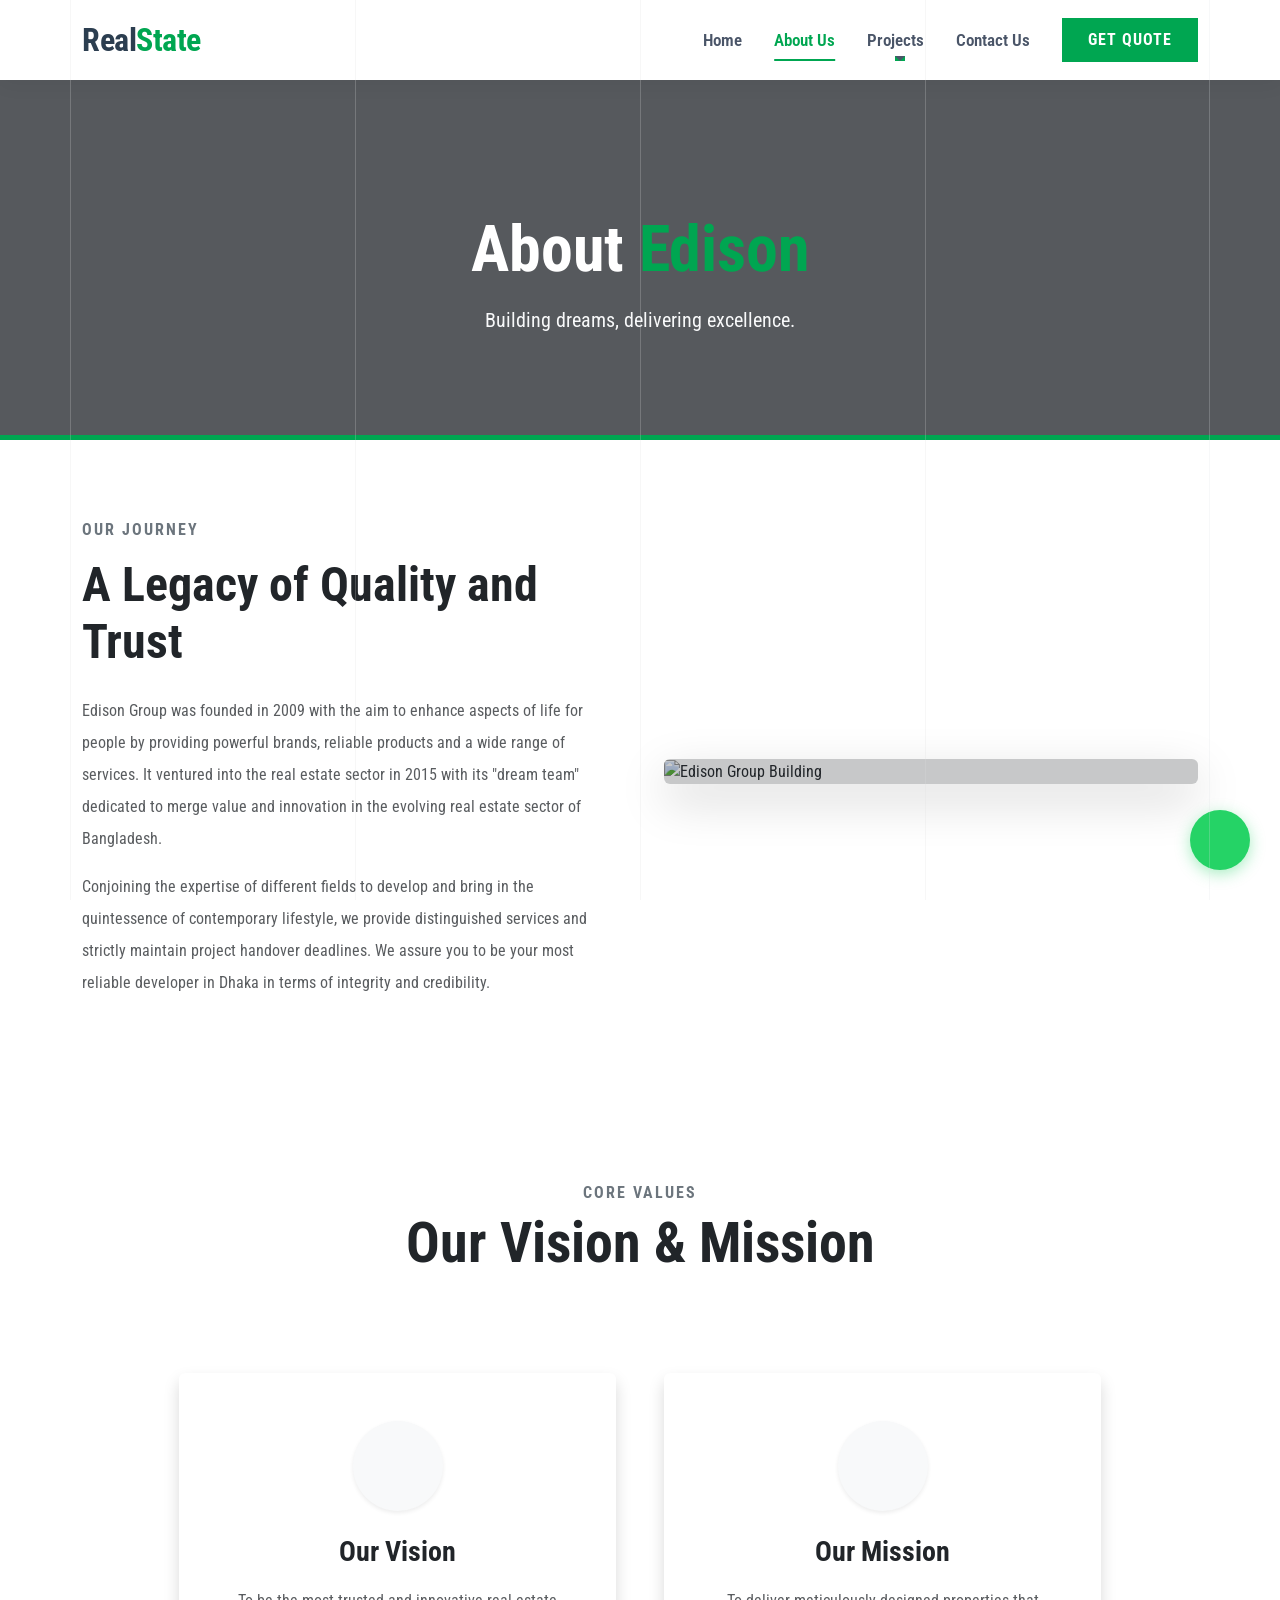
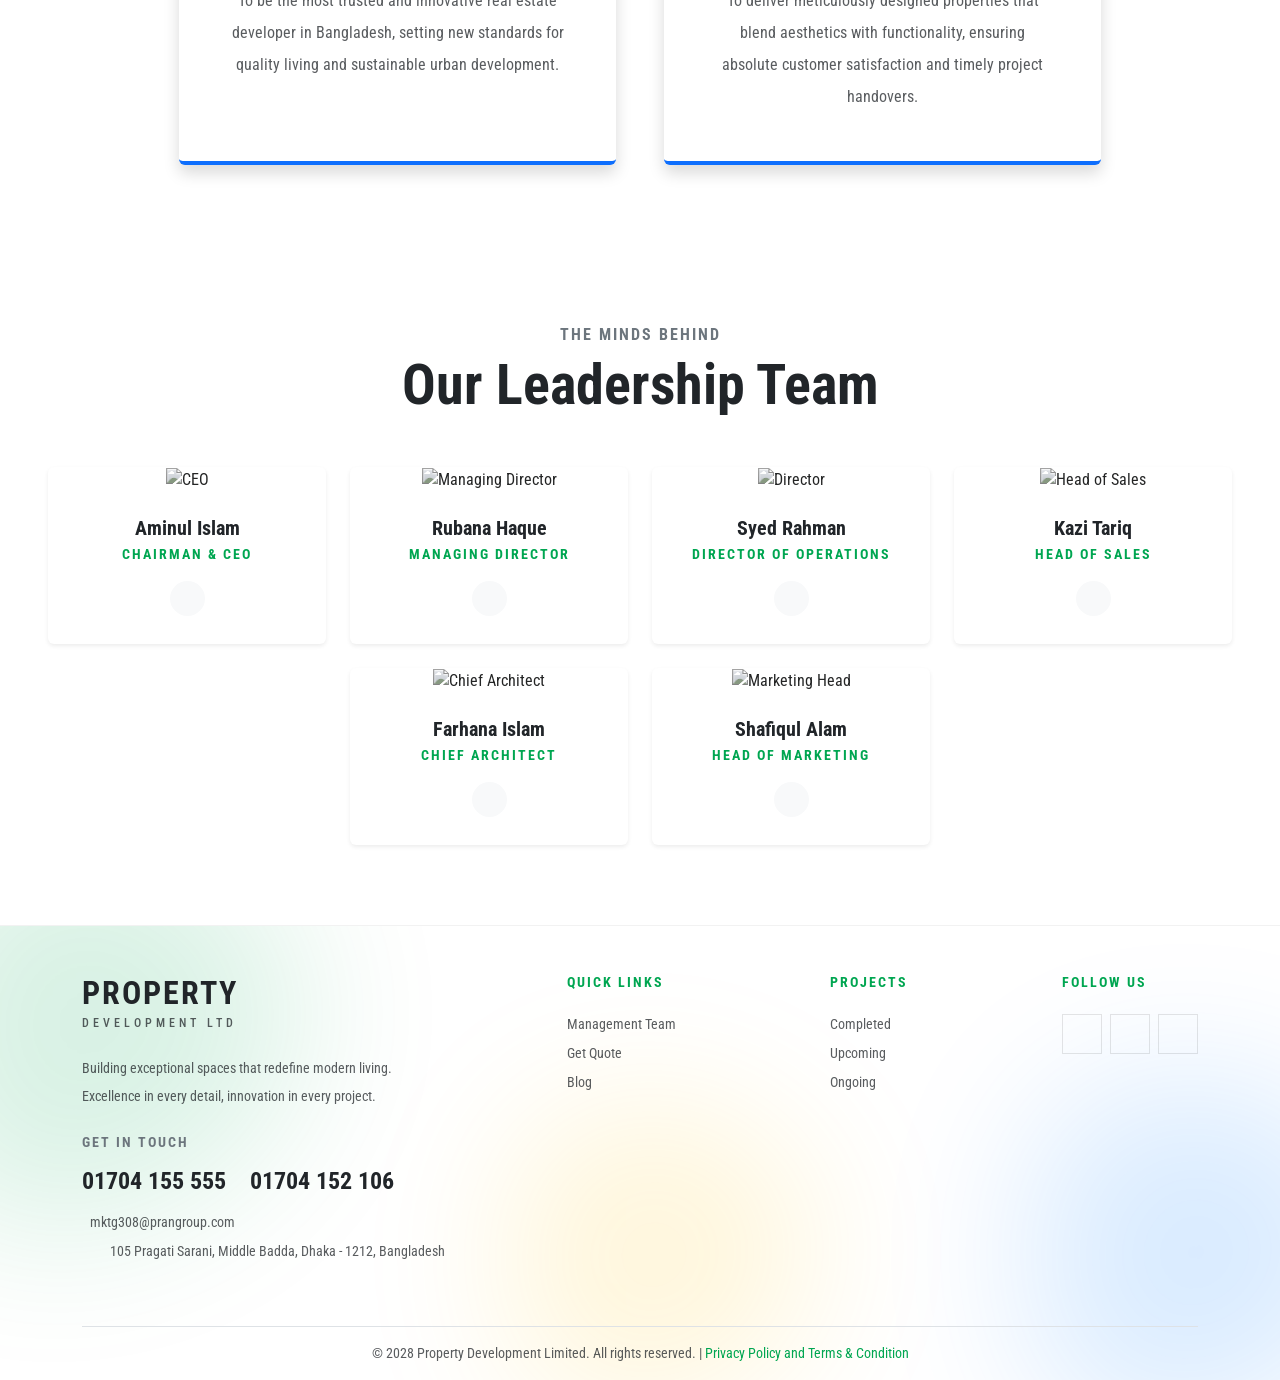
==== about.html @ 4df2489b "about page done" ====
<!doctype html>
<html lang="en">

<head>
    <meta charset="utf-8">
    <meta name="viewport" content="width=device-width, initial-scale=1">
    <title>Real State</title>
    <link href="https://cdn.jsdelivr.net/npm/bootstrap@5.3.8/dist/css/bootstrap.min.css" rel="stylesheet">
    <link rel="stylesheet" href="https://cdnjs.cloudflare.com/ajax/libs/Swiper/11.0.5/swiper-bundle.min.css">
    <link rel="stylesheet" href="https://cdnjs.cloudflare.com/ajax/libs/font-awesome/7.0.1/css/all.min.css" />
    <link rel="stylesheet"
        href="https://cdnjs.cloudflare.com/ajax/libs/odometer.js/0.4.8/themes/odometer-theme-default.min.css" />
    <link rel="stylesheet" href="css/style.css?v=36">
</head>

<body>

    <!-- Global Full-page Grid -->
    <div class="container position-fixed start-50 translate-middle-x"
        style="z-index: 9999; pointer-events: none; top:0; height: 100vh; opacity: 0.4;">
        <div class="row h-100">
            <div class="col-3 page-grid-line"></div>
            <div class="col-3 page-grid-line"></div>
            <div class="col-3 page-grid-line"></div>
            <div class="col-3 page-grid-line border-end"></div>
        </div>
    </div>

    <header class="main-header">
        <nav class="navbar navbar-expand-lg">
            <div class="container">
                <!-- Logo -->
                <a class="navbar-brand" href="index.html">
                    <h2 class="m-0 fw-bold">Real<span class="text-primary">State</span></h2>
                </a>

                <!-- Mobile Toggle Button -->
                <button class="navbar-toggler custom-toggler border-0" type="button" data-bs-toggle="offcanvas"
                    data-bs-target="#mobileMenu" aria-controls="mobileMenu">
                    <span class="navbar-toggler-icon"></span>
                </button>

                <!-- Desktop Menu -->
                <div class="collapse navbar-collapse justify-content-end d-none d-lg-flex">
                    <ul class="navbar-nav align-items-center gap-3">
                        <li class="nav-item">
                            <a class="nav-link" href="index.html">Home</a>
                        </li>
                        <li class="nav-item">
                            <a class="nav-link active" href="about.html">About Us</a>
                        </li>
                        <li class="nav-item dropdown">
                            <a class="nav-link dropdown-toggle" href="#" id="projectsDropdown" role="button" data-bs-toggle="dropdown" aria-expanded="false">
                                Projects
                            </a>
                            <ul class="dropdown-menu border-0 shadow-sm mt-2" aria-labelledby="projectsDropdown">
                                <li><a class="dropdown-item" href="#projects">Ongoing</a></li>
                                <li><a class="dropdown-item" href="#upcoming-projects">Upcoming</a></li>
                                <li><a class="dropdown-item" href="#completed-projects">Completed</a></li>
                            </ul>
                        </li>
                        <li class="nav-item">
                            <a class="nav-link" href="contact.html">Contact Us</a>
                        </li>
                        <li class="nav-item ms-2">
                            <a href="#schedule" class="btn btn-square-solid px-4 py-2">Get Quote</a>
                        </li>
                    </ul>
                </div>
            </div>
        </nav>

        <!-- Offcanvas Mobile Menu -->
        <div class="offcanvas offcanvas-end mobile-offcanvas bg-dark" tabindex="-1" id="mobileMenu"
            aria-labelledby="mobileMenuLabel">
            <div class="offcanvas-header pb-0 border-0">
                <h3 class="offcanvas-title fw-bold text-white" id="mobileMenuLabel">Real<span class="text-primary">State</span>
                </h3>
                <button type="button" class="btn-close btn-close-white shadow-none" data-bs-dismiss="offcanvas"
                    aria-label="Close"></button>
            </div>
            <div class="offcanvas-body d-flex flex-column justify-content-between pt-5">
                <ul class="navbar-nav mobile-nav-links gap-4 fs-4">
                    <li class="nav-item mobile-item">
                        <a class="nav-link text-white" href="index.html">Home</a>
                    </li>
                    <li class="nav-item mobile-item">
                        <a class="nav-link active text-white" href="about.html">About Us</a>
                    </li>
                    <li class="nav-item mobile-item dropdown">
                        <a class="nav-link text-white dropdown-toggle" href="#" id="mobileProjectsDropdown" role="button" data-bs-toggle="dropdown" aria-expanded="false">
                            Projects
                        </a>
                        <ul class="dropdown-menu dropdown-menu-dark border-0 shadow-none bg-transparent ps-3" aria-labelledby="mobileProjectsDropdown">
                            <li><a class="dropdown-item text-white-50" href="#projects">Ongoing</a></li>
                            <li><a class="dropdown-item text-white-50" href="#upcoming-projects">Upcoming</a></li>
                            <li><a class="dropdown-item text-white-50" href="#completed-projects">Completed</a></li>
                        </ul>
                    </li>
                    <li class="nav-item mobile-item">
                        <a class="nav-link text-white" href="contact.html">Contact Us</a>
                    </li>
                </ul>
                <div class="mobile-menu-footer mt-auto pt-4 border-top border-secondary">
                    <a class="btn btn-square-solid w-100 py-3 fw-bold fs-5 shadow-sm" href="#schedule">Get Quote</a>
                    <div class="social-icons d-flex justify-content-center gap-3 mt-4">
                        <a href="#" class="text-white bg-secondary border-0"><i class="fa-brands fa-facebook-f"></i></a>
                        <a href="#" class="text-white bg-secondary border-0"><i class="fa-brands fa-twitter"></i></a>
                        <a href="#" class="text-white bg-secondary border-0"><i class="fa-brands fa-instagram"></i></a>
                    </div>
                </div>
            </div>
        </div>
    </header>

    <!-- About Hero Section -->
    <section class="about-hero position-relative d-flex align-items-center justify-content-center" style="height: 40vh; min-height: 300px; background: url('https://images.unsplash.com/photo-1542361345-89e58247f2d5?q=80&w=2070&auto=format&fit=crop') center/cover no-repeat;">
        <div class="position-absolute top-0 start-0 w-100 h-100 bg-dark opacity-75"></div>
        <div class="container position-relative z-index-1 text-center mt-5">
            <h1 class="display-3 fw-bold text-white about-title">About <span class="text-primary">Edison</span></h1>
            <p class="text-light fs-5 mt-3 about-subtitle">Building dreams, delivering excellence.</p>
        </div>
    </section>

    <!-- Company Story Section -->
    <section class="section-padding position-relative" style="background-color: var(--bg-light);">
        <div class="container">
            <div class="row align-items-center g-5">
                <div class="col-lg-6 about-story-content">
                    <h6 class="text-uppercase text-secondary fw-bold mb-3 letter-spacing-1">Our Journey</h6>
                    <h2 class="display-5 fw-bold text-dark mb-4">A Legacy of Quality and Trust</h2>
                    <p class="text-muted fs-6 mb-3 lh-lg">
                        Edison Group was founded in 2009 with the aim to enhance aspects of life for people by providing
                        powerful brands, reliable products and a wide range of services. It ventured into the real
                        estate sector in 2015 with its "dream team" dedicated to merge value and innovation in the
                        evolving real estate sector of Bangladesh.
                    </p>
                    <p class="text-muted fs-6 mb-4 lh-lg">
                        Conjoining the expertise of different fields to develop and bring in the quintessence of
                        contemporary lifestyle, we provide distinguished services and strictly maintain project handover
                        deadlines. We assure you to be your most reliable developer in Dhaka in terms of integrity and
                        credibility.
                    </p>
                </div>
                <div class="col-lg-6 about-story-img">
                    <div class="position-relative shadow-lg rounded overflow-hidden">
                        <img src="https://images.unsplash.com/photo-1486406146926-c627a92ad1ab?q=80&w=2070&auto=format&fit=crop" class="img-fluid w-100 object-fit-cover" style="height: 400px;" alt="Edison Group Building">
                        <div class="overlay-dark bg-dark bg-opacity-25"></div>
                    </div>
                </div>
            </div>
        </div>
    </section>

    <!-- Vision & Mission Section -->
    <section class="section-padding bg-white position-relative">
        <div class="container">
            <div class="text-center mb-5 about-vm-header">
                <h6 class="text-uppercase text-secondary fw-bold mb-2 letter-spacing-1">Core Values</h6>
                <h2 class="display-4 fw-bold text-dark">Our Vision & Mission</h2>
            </div>
            <div class="row g-4 g-lg-5 justify-content-center mt-3">
                <div class="col-12 col-lg-5">
                    <div class="vm-card bg-white p-5 rounded shadow text-center h-100 border-bottom border-primary border-4 position-relative" style="z-index: 2;">
                        <div class="vm-icon bg-light text-primary rounded-circle d-flex align-items-center justify-content-center mx-auto mb-4 shadow-sm" style="width: 90px; height: 90px;">
                            <i class="fa-solid fa-lightbulb fs-1"></i>
                        </div>
                        <h3 class="fw-bold mb-3">Our Vision</h3>
                        <p class="text-muted lh-lg mb-0">To be the most trusted and innovative real estate developer in Bangladesh, setting new standards for quality living and sustainable urban development.</p>
                    </div>
                </div>
                <div class="col-12 col-lg-5">
                    <div class="vm-card bg-white p-5 rounded shadow text-center h-100 border-bottom border-primary border-4 position-relative" style="z-index: 2;">
                        <div class="vm-icon bg-light text-primary rounded-circle d-flex align-items-center justify-content-center mx-auto mb-4 shadow-sm" style="width: 90px; height: 90px;">
                            <i class="fa-solid fa-bullseye fs-1"></i>
                        </div>
                        <h3 class="fw-bold mb-3">Our Mission</h3>
                        <p class="text-muted lh-lg mb-0">To deliver meticulously designed properties that blend aesthetics with functionality, ensuring absolute customer satisfaction and timely project handovers.</p>
                    </div>
                </div>
            </div>
        </div>
    </section>

    <!-- Team Section -->
    <section class="section-padding position-relative" style="background-color: var(--bg-light);">
        <div class="container-fluid px-4 px-lg-5">
            <div class="text-center mb-5 about-team-header">
                <h6 class="text-uppercase text-secondary fw-bold mb-2 letter-spacing-1">The Minds Behind</h6>
                <h2 class="display-4 fw-bold text-dark">Our Leadership Team</h2>
            </div>
            <div class="row g-4 justify-content-center">
                <!-- Team Member 1 -->
                <div class="col-12 col-sm-6 col-lg-3 team-card">
                    <div class="bg-white rounded shadow-sm overflow-hidden text-center pb-4">
                        <img src="https://images.unsplash.com/photo-1560250097-0b93528c311a?q=80&w=2000&auto=format&fit=crop" class="img-fluid w-100 object-fit-cover" style="height: 550px;" alt="CEO">
                        <h5 class="fw-bold text-dark mt-4 mb-1">Aminul Islam</h5>
                        <p class="text-primary small fw-bold text-uppercase letter-spacing-1 mb-3">Chairman & CEO</p>
                        <div class="d-flex justify-content-center gap-2">
                            <a href="#" class="text-muted bg-light rounded-circle d-flex align-items-center justify-content-center" style="width: 35px; height: 35px;"><i class="fa-brands fa-linkedin-in"></i></a>
                        </div>
                    </div>
                </div>
                <!-- Team Member 2 -->
                <div class="col-12 col-sm-6 col-lg-3 team-card">
                    <div class="bg-white rounded shadow-sm overflow-hidden text-center pb-4">
                        <img src="https://images.unsplash.com/photo-1573496359142-b8d87734a5a2?q=80&w=2000&auto=format&fit=crop" class="img-fluid w-100 object-fit-cover" style="height: 550px;" alt="Managing Director">
                        <h5 class="fw-bold text-dark mt-4 mb-1">Rubana Haque</h5>
                        <p class="text-primary small fw-bold text-uppercase letter-spacing-1 mb-3">Managing Director</p>
                        <div class="d-flex justify-content-center gap-2">
                            <a href="#" class="text-muted bg-light rounded-circle d-flex align-items-center justify-content-center" style="width: 35px; height: 35px;"><i class="fa-brands fa-linkedin-in"></i></a>
                        </div>
                    </div>
                </div>
                <!-- Team Member 3 -->
                <div class="col-12 col-sm-6 col-lg-3 team-card">
                    <div class="bg-white rounded shadow-sm overflow-hidden text-center pb-4">
                        <img src="https://images.unsplash.com/photo-1519085360753-af0119f7cbe7?q=80&w=2000&auto=format&fit=crop" class="img-fluid w-100 object-fit-cover" style="height: 550px;" alt="Director">
                        <h5 class="fw-bold text-dark mt-4 mb-1">Syed Rahman</h5>
                        <p class="text-primary small fw-bold text-uppercase letter-spacing-1 mb-3">Director of Operations</p>
                        <div class="d-flex justify-content-center gap-2">
                            <a href="#" class="text-muted bg-light rounded-circle d-flex align-items-center justify-content-center" style="width: 35px; height: 35px;"><i class="fa-brands fa-linkedin-in"></i></a>
                        </div>
                    </div>
                </div>
                <!-- Team Member 4 -->
                <div class="col-12 col-sm-6 col-lg-3 team-card">
                    <div class="bg-white rounded shadow-sm overflow-hidden text-center pb-4">
                        <img src="https://images.unsplash.com/photo-1556157382-97eda2d62296?q=80&w=2000&auto=format&fit=crop" class="img-fluid w-100 object-fit-cover" style="height: 550px;" alt="Head of Sales">
                        <h5 class="fw-bold text-dark mt-4 mb-1">Kazi Tariq</h5>
                        <p class="text-primary small fw-bold text-uppercase letter-spacing-1 mb-3">Head of Sales</p>
                        <div class="d-flex justify-content-center gap-2">
                            <a href="#" class="text-muted bg-light rounded-circle d-flex align-items-center justify-content-center" style="width: 35px; height: 35px;"><i class="fa-brands fa-linkedin-in"></i></a>
                        </div>
                    </div>
                </div>
                <!-- Team Member 5 -->
                <div class="col-12 col-sm-6 col-lg-3 team-card">
                    <div class="bg-white rounded shadow-sm overflow-hidden text-center pb-4">
                        <img src="https://images.unsplash.com/photo-1580489944761-15a19d654956?q=80&w=2000&auto=format&fit=crop" class="img-fluid w-100 object-fit-cover" style="height: 550px;" alt="Chief Architect">
                        <h5 class="fw-bold text-dark mt-4 mb-1">Farhana Islam</h5>
                        <p class="text-primary small fw-bold text-uppercase letter-spacing-1 mb-3">Chief Architect</p>
                        <div class="d-flex justify-content-center gap-2">
                            <a href="#" class="text-muted bg-light rounded-circle d-flex align-items-center justify-content-center" style="width: 35px; height: 35px;"><i class="fa-brands fa-linkedin-in"></i></a>
                        </div>
                    </div>
                </div>
                <!-- Team Member 6 -->
                <div class="col-12 col-sm-6 col-lg-3 team-card">
                    <div class="bg-white rounded shadow-sm overflow-hidden text-center pb-4">
                        <img src="https://images.unsplash.com/photo-1507003211169-0a1dd7228f2d?q=80&w=2000&auto=format&fit=crop" class="img-fluid w-100 object-fit-cover" style="height: 350px;" alt="Marketing Head">
                        <h5 class="fw-bold text-dark mt-4 mb-1">Shafiqul Alam</h5>
                        <p class="text-primary small fw-bold text-uppercase letter-spacing-1 mb-3">Head of Marketing</p>
                        <div class="d-flex justify-content-center gap-2">
                            <a href="#" class="text-muted bg-light rounded-circle d-flex align-items-center justify-content-center" style="width: 35px; height: 35px;"><i class="fa-brands fa-linkedin-in"></i></a>
                        </div>
                    </div>
                </div>
            </div>
        </div>
    </section>
    <!-- Footer Section -->
    <footer id="footer" class="position-relative overflow-hidden pt-5 pb-3">

        <!-- CSS Curve (Wave) at the top -->
        <div class="footer-wave">
            <svg data-name="Layer 1" xmlns="http://www.w3.org/2000/svg" viewBox="0 0 1200 120"
                preserveAspectRatio="none">
                <path
                    d="M321.39,56.44c58-10.79,114.16-30.13,172-41.86,82.39-16.72,168.19-17.73,250.45-.39C823.78,31,906.67,72,985.66,92.83c70.05,18.48,146.53,26.09,214.34,3V0H0V27.35A600.21,600.21,0,0,0,321.39,56.44Z"
                    class="shape-fill"></path>
            </svg>
        </div>

        <!-- GSAP Animated Blobs Background -->
        <div class="footer-blobs-bg">
            <div class="gsap-blob blob-1"></div>
            <div class="gsap-blob blob-2"></div>
            <div class="gsap-blob blob-3"></div>
        </div>

        <div class="container position-relative z-index-1">
            <div class="row gx-5 mb-5 footer-content-row">
                <!-- Left: Company Info & Contact -->
                <div class="col-lg-5 mb-4 mb-lg-0 footer-col">
                    <h2 class="fw-bold mb-1 letter-spacing-1 text-dark">PROPERTY</h2>
                    <h6 class="text-uppercase text-muted letter-spacing-2 mb-4" style="font-size: 0.75rem;">Development
                        Ltd</h6>

                    <p class="text-muted small mb-4 pe-lg-4 lh-lg">
                        Building exceptional spaces that redefine modern living.<br>
                        Excellence in every detail, innovation in every project.
                    </p>

                    <h6 class="text-uppercase text-secondary fw-bold mb-3 small letter-spacing-1">Get In Touch</h6>

                    <div class="d-flex flex-wrap gap-4 mb-3">
                        <h4 class="fw-bold text-dark mb-0">01704 155 555</h4>
                        <h4 class="fw-bold text-dark mb-0">01704 152 106</h4>
                    </div>

                    <ul class="list-unstyled text-muted small contact-list">
                        <li class="mb-2"><i class="fa-solid fa-envelope text-primary me-2"></i> mktg308@prangroup.com
                        </li>
                        <li><i class="fa-solid fa-location-dot text-primary me-2 pt-1 float-start"></i> <span
                                class="d-block ms-4">105 Pragati Sarani, Middle Badda, Dhaka - 1212, Bangladesh</span>
                        </li>
                    </ul>
                </div>

                <!-- Middle: Quick Links & Follow Us -->
                <div class="col-lg-7 d-flex justify-content-between flex-wrap footer-col">

                    <div class="mb-4 mb-md-0">
                        <h6 class="text-uppercase text-primary fw-bold mb-4 small letter-spacing-1">Quick Links</h6>
                        <ul class="list-unstyled footer-links small">
                            <li class="mb-2"><a href="#" class="text-muted text-decoration-none">Management Team</a>
                            </li>
                            <li class="mb-2"><a href="#" class="text-muted text-decoration-none">Get Quote</a></li>
                            <li><a href="#" class="text-muted text-decoration-none">Blog</a></li>
                        </ul>
                    </div>

                    <div class="mb-4 mb-md-0">
                        <h6 class="text-uppercase text-primary fw-bold mb-4 small letter-spacing-1">Projects</h6>
                        <ul class="list-unstyled footer-links small">
                            <li class="mb-2"><a href="#" class="text-muted text-decoration-none">Completed</a></li>
                            <li class="mb-2"><a href="#" class="text-muted text-decoration-none">Upcoming</a></li>
                            <li><a href="#" class="text-muted text-decoration-none">Ongoing</a></li>
                        </ul>
                    </div>

                    <div>
                        <h6 class="text-uppercase text-primary fw-bold mb-4 small letter-spacing-1">Follow Us</h6>
                        <div class="d-flex gap-2 footer-socials">
                            <a href="#" class="d-flex align-items-center justify-content-center text-dark"><i
                                    class="fa-brands fa-facebook-f"></i></a>
                            <a href="#" class="d-flex align-items-center justify-content-center text-dark"><i
                                    class="fa-brands fa-youtube"></i></a>
                            <a href="#" class="d-flex align-items-center justify-content-center text-dark"><i
                                    class="fa-brands fa-linkedin-in"></i></a>
                        </div>
                    </div>

                </div>
            </div>

            <!-- Bottom Copyright -->
            <div class="border-top pt-3 text-center footer-bottom-row">
                <p class="small text-muted mb-0">
                    &copy; 2028 Property Development Limited. All rights reserved. | <a href="#"
                        class="text-primary text-decoration-none">Privacy Policy and Terms & Condition</a>
                </p>
            </div>
        </div>
    </footer>

    <!-- WhatsApp Floating Button -->
    <a href="https://wa.me/8801704155555" target="_blank"
        class="whatsapp-float d-flex align-items-center justify-content-center">
        <i class="fa-brands fa-whatsapp"></i>
    </a>

    <!-- Scroll to Top Button -->
    <a href="#" class="scroll-to-top d-flex align-items-center justify-content-center" id="scrollToTop">
        <i class="fa-solid fa-arrow-up"></i>
    </a>

    <script src="https://ajax.googleapis.com/ajax/libs/jquery/3.7.1/jquery.min.js"></script>
    <script src="https://cdn.jsdelivr.net/npm/@popperjs/core@2.11.8/dist/umd/popper.min.js"></script>
    <script src="https://cdn.jsdelivr.net/npm/bootstrap@5.3.8/dist/js/bootstrap.min.js"></script>
    <script src="https://cdnjs.cloudflare.com/ajax/libs/Swiper/11.0.5/swiper-bundle.min.js"></script>
    <script src="https://cdnjs.cloudflare.com/ajax/libs/gsap/3.15.0/gsap.min.js"></script>
    <script src="https://cdnjs.cloudflare.com/ajax/libs/gsap/3.15.0/ScrollTrigger.min.js"></script>
    <script src="https://cdnjs.cloudflare.com/ajax/libs/odometer.js/0.4.8/odometer.min.js"></script>
    <script src="js/script.js"></script>
</body>

</html>
---- css/style.css ----
@import url('https://fonts.googleapis.com/css2?family=Roboto+Condensed:ital,wght@0,100..900;1,100..900&display=swap');

:root {
    --primary-color: #00A651;
    --primary-hover: #008f45;
    --heading-color: #2c3e50;
    --text-color: #4a5568;
    --bg-light: #ffffff;
    --bg-offcanvas: #f8f9fa;
    --border-color: rgba(0, 0, 0, 0.05);

    --main-font: "Roboto Condensed", sans-serif;

    --shadow-sm: 0 4px 10px rgba(0, 0, 0, 0.05);
    --shadow-md: 0 4px 20px rgba(0, 0, 0, 0.05);
    --shadow-primary: 0 6px 15px rgba(0, 166, 81, 0.3);
    --transition-base: all 0.3s ease;
    --transition-slow: all 0.3s ease-in-out;
}

#about {
    background: url('../img/landowner.svg') center right/contain no-repeat;
    position: relative;
    background-color: var(--bg-light);
}

#about::before {
    content: '';
    position: absolute;
    top: 0;
    left: 0;
    width: 100%;
    height: 100%;
    background: rgba(255, 255, 255, 0.85); /* Light overlay to ensure text readability */
    z-index: 0;
}

body {
    font-family: var(--main-font);
    margin: 0;
    padding: 0;
    box-sizing: border-box;
    background-color: var(--bg-offcanvas);
}

/* ==========================================
   Utilities & Reusable Components
   ========================================== */

/* Layout & Spacing */
.flex-center {
    display: flex !important;
    align-items: center !important;
    justify-content: center !important;
}

.section-padding {
    padding: 80px 0;
}

@media (max-width: 768px) {
    .section-padding {
        padding: 50px 0;
    }
}

/* Overlays & Backgrounds */
.page-grid {
    position: fixed;
    top: 0;
    left: 0;
    width: 100%;
    height: 100%;
    pointer-events: none;
    z-index: 0;
}

.page-grid-line {
    border-left: 1px solid #ddd;
    height: 100%;
    opacity: 0.6;
}

.page-grid .border-end {
    border-right: 1px solid #ddd !important;
}

.overlay-dark {
    position: absolute;
    top: 0;
    left: 0;
    width: 100%;
    height: 100%;
    background: rgba(0, 0, 0, 0.5);
    z-index: 2;
}

.glass-effect {
    background-color: rgba(255, 255, 255, 0.1);
    backdrop-filter: blur(10px);
    border: 1px solid rgba(255, 255, 255, 0.2);
}

/* Typography */
.section-title {
    color: var(--heading-color);
    font-weight: 700;
    font-size: 2.5rem;
    margin-bottom: 1rem;
    position: relative;
    display: inline-block;
}

.section-title::after {
    content: '';
    position: absolute;
    bottom: -10px;
    left: 0;
    width: 60px;
    height: 3px;
    background-color: var(--primary-color);
}

/* Buttons */
.btn-custom {
    padding: 12px 30px;
    border-radius: 50px;
    font-weight: 600;
    transition: var(--transition-base);
    text-transform: uppercase;
    letter-spacing: 1px;
}

/* Header Styles */
.main-header {
    background: var(--bg-light);
    box-shadow: var(--shadow-md);
    position: sticky;
    top: 0;
    z-index: 1030;
    transition: var(--transition-slow);
}

.navbar {
    padding: 1rem 0;
}

.navbar-brand h2 {
    color: var(--heading-color);
    letter-spacing: -0.5px;
}

.text-primary {
    color: var(--primary-color) !important;
}

.btn-primary {
    background-color: var(--primary-color);
    border-color: var(--primary-color);
    transition: var(--transition-base);
}

.btn-primary:hover {
    background-color: var(--primary-hover);
    border-color: var(--primary-hover);
    transform: translateY(-2px);
    box-shadow: var(--shadow-primary) !important;
}

/* Desktop Menu Links */
.navbar-nav .nav-link {
    color: var(--text-color);
    font-weight: 600;
    font-size: 1.05rem;
    padding: 0.5rem 1rem;
    transition: var(--transition-base);
    position: relative;
}

.navbar-nav .nav-link:hover,
.navbar-nav .nav-link.active {
    color: var(--primary-color);
}

.navbar-nav .nav-link::after {
    content: '';
    position: absolute;
    bottom: 0;
    left: 50%;
    transform: translateX(-50%);
    width: 0;
    height: 2px;
    background-color: var(--primary-color);
    transition: var(--transition-base);
}

.navbar-nav .nav-link:hover::after,
.navbar-nav .nav-link.active::after {
    width: 80%;
}

/* Custom Toggler */
.custom-toggler:focus {
    box-shadow: none;
}

.custom-toggler .navbar-toggler-icon {
    background-image: url("data:image/svg+xml,%3csvg xmlns='http://www.w3.org/2000/svg' viewBox='0 0 30 30'%3e%3cpath stroke='rgba(44, 62, 80, 1)' stroke-linecap='round' stroke-miterlimit='10' stroke-width='2' d='M4 7h22M4 15h22M4 23h22'/%3e%3c/svg%3e");
}

/* Offcanvas Mobile Menu */
.mobile-offcanvas {
    background-color: var(--bg-offcanvas);
    width: 85% !important;
    max-width: 400px;
}

.offcanvas-title {
    color: var(--heading-color);
}

.mobile-nav-links .nav-link {
    color: var(--heading-color);
    font-weight: 700;
    padding: 10px 0;
    border-bottom: 1px solid var(--border-color);
}

.mobile-nav-links .nav-link:hover,
.mobile-nav-links .nav-link.active {
    color: var(--primary-color);
    padding-left: 10px;
}

.mobile-nav-links .nav-link::after {
    display: none;
}

/* Social Icons */
.social-icons a {
    display: flex;
    align-items: center;
    justify-content: center;
    width: 45px;
    height: 45px;
    background-color: var(--bg-light);
    color: var(--heading-color);
    border-radius: 50%;
    text-decoration: none;
    font-size: 1.2rem;
    box-shadow: var(--shadow-sm);
    transition: var(--transition-base);
}

.social-icons a:hover {
    background-color: var(--primary-color);
    color: var(--bg-light);
    transform: translateY(-3px);
}

/* Hero Slider Styles */
.hero-slider {
    position: relative;
    height: 100vh;
    width: 100%;
    overflow: hidden;
    margin-top: -82px;
    /* Pull up behind header */
}

.heroSwiper {
    width: 100%;
    height: 100%;
}

.heroSwiper .swiper-slide {
    position: relative;
    display: flex;
    align-items: center;
    justify-content: center;
}

.slide-bg {
    position: absolute;
    top: 0;
    left: 0;
    width: 100%;
    height: 100%;
    z-index: 1;
    overflow: hidden;
}

.slide-bg img {
    width: 100%;
    height: 100%;
    object-fit: cover;
    transform: scale(1);
    transition: transform 6s ease-in-out;
}

/* Zoom animation for active slide */
.swiper-slide-active .slide-bg img {
    transform: scale(1.15);
}

.slide-bg .overlay {
    position: absolute;
    top: 0;
    left: 0;
    width: 100%;
    height: 100%;
    background: rgba(0, 0, 0, 0.5);
    /* Dark overlay for text readability */
    z-index: 2;
}

.slide-content {
    position: relative;
    z-index: 3;
    text-align: center;
}

.slide-title {
    text-shadow: 2px 2px 10px rgba(0, 0, 0, 0.5);
}

.slide-text {
    text-shadow: 1px 1px 5px rgba(0, 0, 0, 0.5);
}

/* Swiper navigation arrows */
.swiper-button-next,
.swiper-button-prev {
    width: 50px;
    height: 50px;
    background-color: rgba(0, 0, 0, 0.3);
    border: 1px solid rgba(255, 255, 255, 0.8);
    border-radius: 50%;
    backdrop-filter: blur(8px);
    transition: var(--transition-base);
    display: flex !important;
    align-items: center !important;
    justify-content: center !important;
}

/* Hide default Swiper icons completely */
.swiper-button-next::after,
.swiper-button-prev::after,
.swiper-button-next::before,
.swiper-button-prev::before {
    display: none !important;
    content: none !important;
    opacity: 0 !important;
}

.swiper-button-next svg,
.swiper-button-prev svg {
    display: none !important;
}

.swiper-button-next,
.swiper-button-prev {
    background-image: none !important;
    color: transparent !important;
    font-size: 0 !important;
}

/* FontAwesome Icons styling */
.swiper-button-next i,
.swiper-button-prev i {
    font-size: 1.2rem;
    color: var(--bg-light);
    transition: var(--transition-base);
    margin: 0 !important;
    position: absolute;
    top: 50%;
    left: 50%;
    transform: translate(-50%, -50%);
}

.swiper-button-next:hover,
.swiper-button-prev:hover {
    background-color: var(--primary-color);
    border-color: var(--primary-color);
}

.swiper-button-next:hover i {
    transform: translate(calc(-50% + 4px), -50%);
}

.swiper-button-prev:hover i {
    transform: translate(calc(-50% - 4px), -50%);
}

/* Hide arrows by default, show on slider hover */
.swiper-button-next,
.swiper-button-prev {
    opacity: 0 !important;
    transition: all 0.4s ease-in-out !important;
}

.swiper-button-next {
    right: -20px !important;
}

.swiper-button-prev {
    left: -20px !important;
}

.hero-slider:hover .swiper-button-next {
    opacity: 1 !important;
    right: 20px !important;
}

.hero-slider:hover .swiper-button-prev {
    opacity: 1 !important;
    left: 20px !important;
}

/* Pagination Dots */
.swiper-pagination {
    background: rgba(0, 0, 0, 0.4);
    border: 1px solid rgba(255, 255, 255, 0.2);
    backdrop-filter: blur(5px);
    border-radius: 50px;
    padding: 8px 15px;
    display: inline-flex !important;
    align-items: center;
    justify-content: center;
    width: auto !important;
    left: 50% !important;
    transform: translateX(-50%);
    bottom: 30px !important;
}

.swiper-pagination-bullet {
    background: #fff !important;
    opacity: 0.5;
    width: 6px;
    height: 6px;
    margin: 0 8px !important;
    transition: var(--transition-base);
}

.swiper-pagination-bullet-active {
    opacity: 1;
    background: #fff !important;
    width: 6px;
    height: 6px;
    outline: 1px solid #fff;
    outline-offset: 4px;
    margin: 0 12px !important;
}

/* ==========================================
   About Section Styles
   ========================================== */

.play-btn-wrapper {
    position: absolute;
    top: 50%;
    left: 50%;
    transform: translate(-50%, -50%);
    z-index: 3;
    display: inline-block;
}

.play-btn {
    width: 80px;
    height: 80px;
    background-color: var(--primary-color);
    border-radius: 50%;
    display: flex;
    align-items: center;
    justify-content: center;
    color: #fff;
    font-size: 24px;
    padding-left: 5px;
    transition: all 0.3s ease;
    box-shadow: 0 0 20px rgba(0, 166, 81, 0.4);
    animation: pulse-primary 2s infinite;
}

.play-btn-wrapper:hover .play-btn {
    transform: scale(1.1);
    background-color: var(--primary-hover);
}

@keyframes pulse-primary {
    0% {
        box-shadow: 0 0 0 0 rgba(0, 166, 81, 0.7);
    }
    70% {
        box-shadow: 0 0 0 20px rgba(0, 166, 81, 0);
    }
    100% {
        box-shadow: 0 0 0 0 rgba(0, 166, 81, 0);
    }
}

.letter-spacing-1 {
    letter-spacing: 2px;
}

/* ==========================================
   Footer Section Styles
   ========================================== */

#footer {
    background-color: var(--bg-light);
    border-top: 1px solid rgba(0, 0, 0, 0.05);
}

/* Footer Wave (Curve) */
.footer-wave {
    position: absolute;
    top: 0;
    left: 0;
    width: 100%;
    overflow: hidden;
    line-height: 0;
    transform: translateY(-99%); /* Pull it up out of the footer so it looks like the top edge is curved */
}

.footer-wave svg {
    position: relative;
    display: block;
    width: calc(100% + 1.3px);
    height: 60px;
}

.footer-wave .shape-fill {
    fill: var(--bg-light);
}

/* GSAP Blobs Background */
.footer-blobs-bg {
    position: absolute;
    top: 0;
    left: 0;
    width: 100%;
    height: 100%;
    overflow: hidden;
    z-index: 0;
}

.gsap-blob {
    position: absolute;
    filter: blur(80px);
    opacity: 0.15; /* subtle colors so text remains readable */
    border-radius: 40% 60% 70% 30% / 40% 50% 60% 50%;
}

.blob-1 {
    width: 400px;
    height: 400px;
    background: #00A651; /* Primary green */
    top: -100px;
    left: -100px;
}

.blob-2 {
    width: 350px;
    height: 350px;
    background: #007bff; /* Blue */
    bottom: -50px;
    right: -100px;
}

.blob-3 {
    width: 300px;
    height: 300px;
    background: #ffc107; /* Yellow */
    top: 40%;
    left: 40%;
}

.footer-video-bg {
    position: absolute;
    top: 0;
    left: 0;
    width: 100%;
    height: 100%;
    z-index: 0;
    overflow: hidden;
}

.footer-links a {
    transition: var(--transition-base);
}

.footer-links a:hover {
    color: var(--primary-color) !important;
    padding-left: 5px;
}

.footer-socials a {
    width: 40px;
    height: 40px;
    background-color: transparent;
    border: 1px solid rgba(0,0,0,0.1);
    transition: var(--transition-base);
    font-size: 1.2rem;
    text-decoration: none;
}

.footer-socials a:hover {
    background-color: var(--primary-color);
    color: #fff !important;
    border-color: var(--primary-color);
    transform: translateY(-3px);
}

.contact-list i {
    width: 20px;
    text-align: center;
}

.letter-spacing-2 {
    letter-spacing: 4px;
}

/* ==========================================
   WhatsApp Floating Button
   ========================================== */

.whatsapp-float {
    position: fixed;
    bottom: 30px;
    right: 30px;
    width: 60px;
    height: 60px;
    background-color: #25d366;
    color: #fff;
    border-radius: 50%;
    font-size: 35px;
    box-shadow: 0 4px 15px rgba(37, 211, 102, 0.4);
    z-index: 100;
    text-decoration: none;
    transition: var(--transition-base);
    animation: pulse-whatsapp 2s infinite;
}

.whatsapp-float:hover {
    background-color: #1ebe5d;
    color: #fff;
    transform: scale(1.1);
}

@keyframes pulse-whatsapp {
    0% {
        box-shadow: 0 0 0 0 rgba(37, 211, 102, 0.7);
    }
    70% {
        box-shadow: 0 0 0 15px rgba(37, 211, 102, 0);
    }
    100% {
        box-shadow: 0 0 0 0 rgba(37, 211, 102, 0);
    }
}

/* ==========================================
   Projects Section
   ========================================== */
.custom-project-tabs .nav-link {
    color: var(--heading-color);
    font-weight: bold;
    border: 1px solid var(--border-color);
    transition: var(--transition-base);
}

.custom-project-tabs .nav-link:hover {
    background-color: rgba(0, 166, 81, 0.1);
    color: var(--primary-color);
}

.custom-project-tabs .nav-link.active {
    background-color: var(--primary-color);
    color: #fff;
    border-color: var(--primary-color);
    box-shadow: var(--shadow-primary);
}

.project-swiper-ongoing,
.project-swiper-upcoming,
.project-swiper-handed-over,
.project-swiper-ready {
    padding-bottom: 30px;
    width: 100%;
}

.project-slide {
    height: 500px !important;
    display: block !important;
    position: relative;
    overflow: hidden;
    transition: transform 0.3s ease;
}

@media (min-width: 768px) {
    .project-slide {
        height: 750px !important;
    }
}

.project-slide img {
    position: absolute;
    top: 0;
    left: 0;
    width: 100%;
    height: 100%;
    object-fit: cover;
    transition: transform 0.7s ease;
}

.project-slide:hover img {
    transform: scale(1.05);
}

.project-overlay {
    position: absolute;
    top: 0;
    left: 0;
    width: 100%;
    height: 100%;
    background: linear-gradient(to top, rgba(0,0,0,0.8) 0%, rgba(0,0,0,0) 50%);
    z-index: 1;
}

.project-content {
    position: absolute;
    bottom: 30px;
    left: 30px;
    z-index: 2;
}

/* ==========================================
   Showcase Video Section
   ========================================== */
#showcase-video {
    height: 40vh; /* Smaller height on mobile */
}

@media (min-width: 992px) {
    #showcase-video {
        height: 100vh; /* Full screen height on desktop */
    }
}

/* ==========================================
   Schedule Section
   ========================================== */
.schedule-card {
    border-radius: 0;
}
.schedule-input {
    border: 1px solid #777;
    border-radius: 0;
    padding: 15px;
    box-shadow: none !important;
    font-size: 14px;
    background: transparent;
}
.schedule-input:focus {
    border-color: var(--primary-color);
}

/* ==========================================
   Reusable Components
   ========================================== */

/* Reusable Square Outline Button */
.btn-square-outline {
    background: transparent;
    border: 2px solid var(--primary-color);
    color: var(--primary-color);
    border-radius: 0;
    font-weight: bold;
    transition: all 0.3s ease;
    text-transform: uppercase;
    letter-spacing: 1px;
}
.btn-square-outline:hover {
    background: var(--primary-color);
    color: #fff;
}

/* Reusable Square Solid Button */
.btn-square-solid {
    background: var(--primary-color);
    border: 2px solid var(--primary-color);
    color: #fff;
    border-radius: 0;
    font-weight: bold;
    transition: all 0.3s ease;
    text-transform: uppercase;
    letter-spacing: 1px;
}
.btn-square-solid:hover {
    background: transparent;
    color: var(--primary-color);
}

/* Reusable Square Light Outline Button */
.btn-square-outline-light {
    background: transparent;
    border: 2px solid #fff;
    color: #fff;
    border-radius: 0;
    font-weight: bold;
    transition: all 0.3s ease;
    text-transform: uppercase;
    letter-spacing: 1px;
}
.btn-square-outline-light:hover {
    background: #fff;
    color: #000;
}

/* ==========================================
   Scroll to Top Button
   ========================================== */

.scroll-to-top {
    position: fixed;
    bottom: 100px; /* Above whatsapp button */
    right: 30px;
    width: 50px;
    height: 50px;
    background-color: var(--primary-color);
    color: #fff;
    border-radius: 50%;
    font-size: 20px;
    box-shadow: 0 4px 15px rgba(0, 0, 0, 0.15);
    z-index: 100;
    text-decoration: none;
    opacity: 0;
    visibility: hidden;
    transform: translateY(20px);
    transition: all 0.3s ease;
}

.scroll-to-top.show {
    opacity: 1;
    visibility: visible;
    transform: translateY(0);
}

.scroll-to-top:hover {
    background-color: #007539;
    color: #fff;
    transform: translateY(-5px);
}

/* ==========================================
   New Homepage Sections (Search, Amenities, Testimonials, EMI)
   ========================================== */

/* Advanced Search Bar */
.search-bar-wrapper select {
    cursor: pointer;
}
.search-bar-wrapper select:focus {
    box-shadow: none;
    border: 1px solid var(--primary-color) !important;
}

/* Amenities Section */
.amenity-box {
    border-radius: 10px;
    cursor: pointer;
    transition: all 0.3s ease;
}
.amenity-box i {
    transition: transform 0.3s ease;
}
.amenity-box:hover {
    background-color: var(--primary-color) !important;
    color: #fff !important;
    transform: translateY(-8px);
    box-shadow: var(--shadow-primary) !important;
}
.amenity-box:hover i, .amenity-box:hover h6 {
    color: #fff !important;
}
.amenity-box:hover i {
    transform: scale(1.2);
}

/* Testimonials */
.testimonial-swiper {
    padding-bottom: 50px !important;
}
.testimonial-slide {
    height: auto !important;
}
.testimonial-pagination .swiper-pagination-bullet {
    background: var(--primary-color) !important;
    opacity: 0.3;
}
.testimonial-pagination .swiper-pagination-bullet-active {
    opacity: 1;
    width: 20px;
    border-radius: 5px;
}

/* ==========================================
   Premium Dropdown Menu
   ========================================== */

.dropdown-menu {
    border-radius: 12px;
    box-shadow: 0 10px 40px rgba(0,0,0,0.08) !important;
    padding: 12px 0;
    border: 1px solid rgba(0,0,0,0.05) !important;
}

.dropdown-item {
    padding: 10px 25px;
    font-weight: 500;
    color: #444;
    transition: all 0.25s ease;
    position: relative;
}

.dropdown-item::before {
    content: '';
    position: absolute;
    left: 10px;
    top: 50%;
    transform: translateY(-50%);
    width: 6px;
    height: 6px;
    border-radius: 50%;
    background-color: var(--primary-color);
    opacity: 0;
    transition: all 0.25s ease;
}

.dropdown-item:hover {
    background-color: rgba(0, 166, 81, 0.05);
    color: var(--primary-color);
    padding-left: 30px;
}

.dropdown-item:hover::before {
    opacity: 1;
    left: 15px;
}

/* Desktop Hover Dropdown */
@media (min-width: 992px) {
    .navbar .dropdown-menu {
        display: block;
        visibility: hidden;
        opacity: 0;
        transform: translateY(20px);
        transition: all 0.3s cubic-bezier(0.175, 0.885, 0.32, 1.275);
        margin-top: 0;
    }
    .navbar .nav-item.dropdown:hover .dropdown-menu {
        visibility: visible;
        opacity: 1;
        transform: translateY(0);
    }
}

/* Mobile Dropdown styling */
.mobile-offcanvas .dropdown-menu {
    position: static !important;
    transform: none !important;
    background: transparent !important;
    box-shadow: none !important;
    border: none !important;
    padding-left: 10px;
}
.mobile-offcanvas .dropdown-item {
    color: rgba(255, 255, 255, 0.6) !important;
    font-size: 1.1rem;
    padding: 8px 15px;
}
.mobile-offcanvas .dropdown-item:hover {
    color: #fff !important;
    background: transparent;
    padding-left: 20px;
}
.mobile-offcanvas .dropdown-item::before {
    background-color: #fff;
}

/* ==========================================
   Contact Page Styles
   ========================================== */

.contact-hero {
    border-bottom: 5px solid var(--primary-color);
}

.contact-input {
    border-radius: 8px;
    padding: 12px 20px;
    transition: all 0.3s ease;
}

.contact-input:focus {
    background-color: #fff !important;
    box-shadow: 0 0 0 0.25rem rgba(0, 166, 81, 0.25) !important;
    border: 1px solid var(--primary-color) !important;
}

.contact-info-card > div {
    transition: all 0.3s ease;
}

.contact-info-card:hover > div {
    transform: translateY(-5px);
    box-shadow: 0 15px 30px rgba(0,0,0,0.1) !important;
}

.contact-info-card:hover i {
    transform: scale(1.1);
    transition: all 0.3s ease;
}

.contact-map-card iframe {
    transition: all 0.3s ease;
}

.contact-map-card:hover iframe {
    filter: brightness(0.9);
}

/* ==========================================
   About Page Styles
   ========================================== */

.about-hero {
    border-bottom: 5px solid var(--primary-color);
}

.about-story-img img {
    transition: transform 0.5s ease;
}

.about-story-img:hover img {
    transform: scale(1.05);
}

.vm-card {
    transition: all 0.3s ease;
}

.vm-card:hover {
    transform: translateY(-10px);
    box-shadow: 0 15px 30px rgba(0,0,0,0.1) !important;
}

.vm-card:hover .vm-icon {
    background-color: var(--primary-color) !important;
    color: #fff !important;
    transition: all 0.3s ease;
}

.team-card > div {
    transition: all 0.3s ease;
    border-bottom: 4px solid transparent;
}

.team-card:hover > div {
    transform: translateY(-10px);
    box-shadow: 0 15px 30px rgba(0,0,0,0.1) !important;
    border-bottom: 4px solid var(--primary-color);
}

.team-card img {
    transition: filter 0.3s ease;
    filter: grayscale(80%);
}

.team-card:hover img {
    filter: grayscale(0%);
}
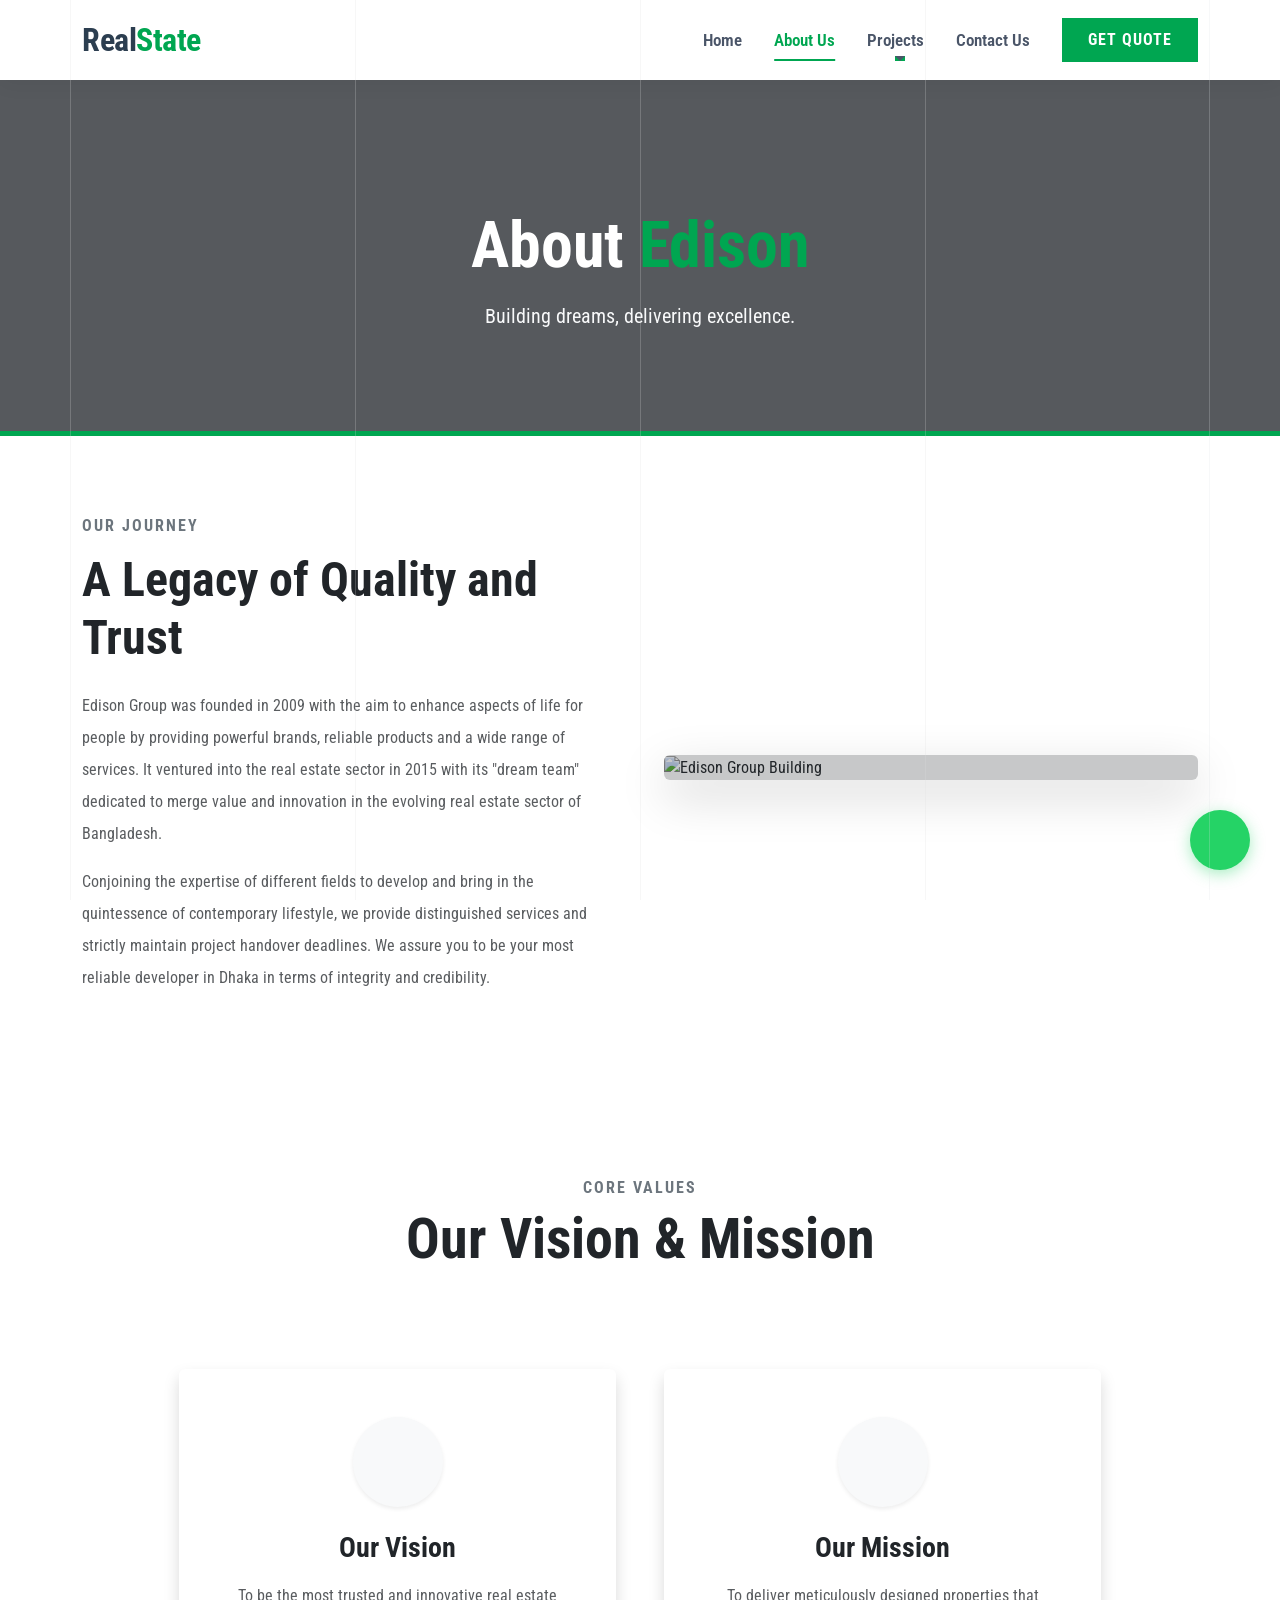
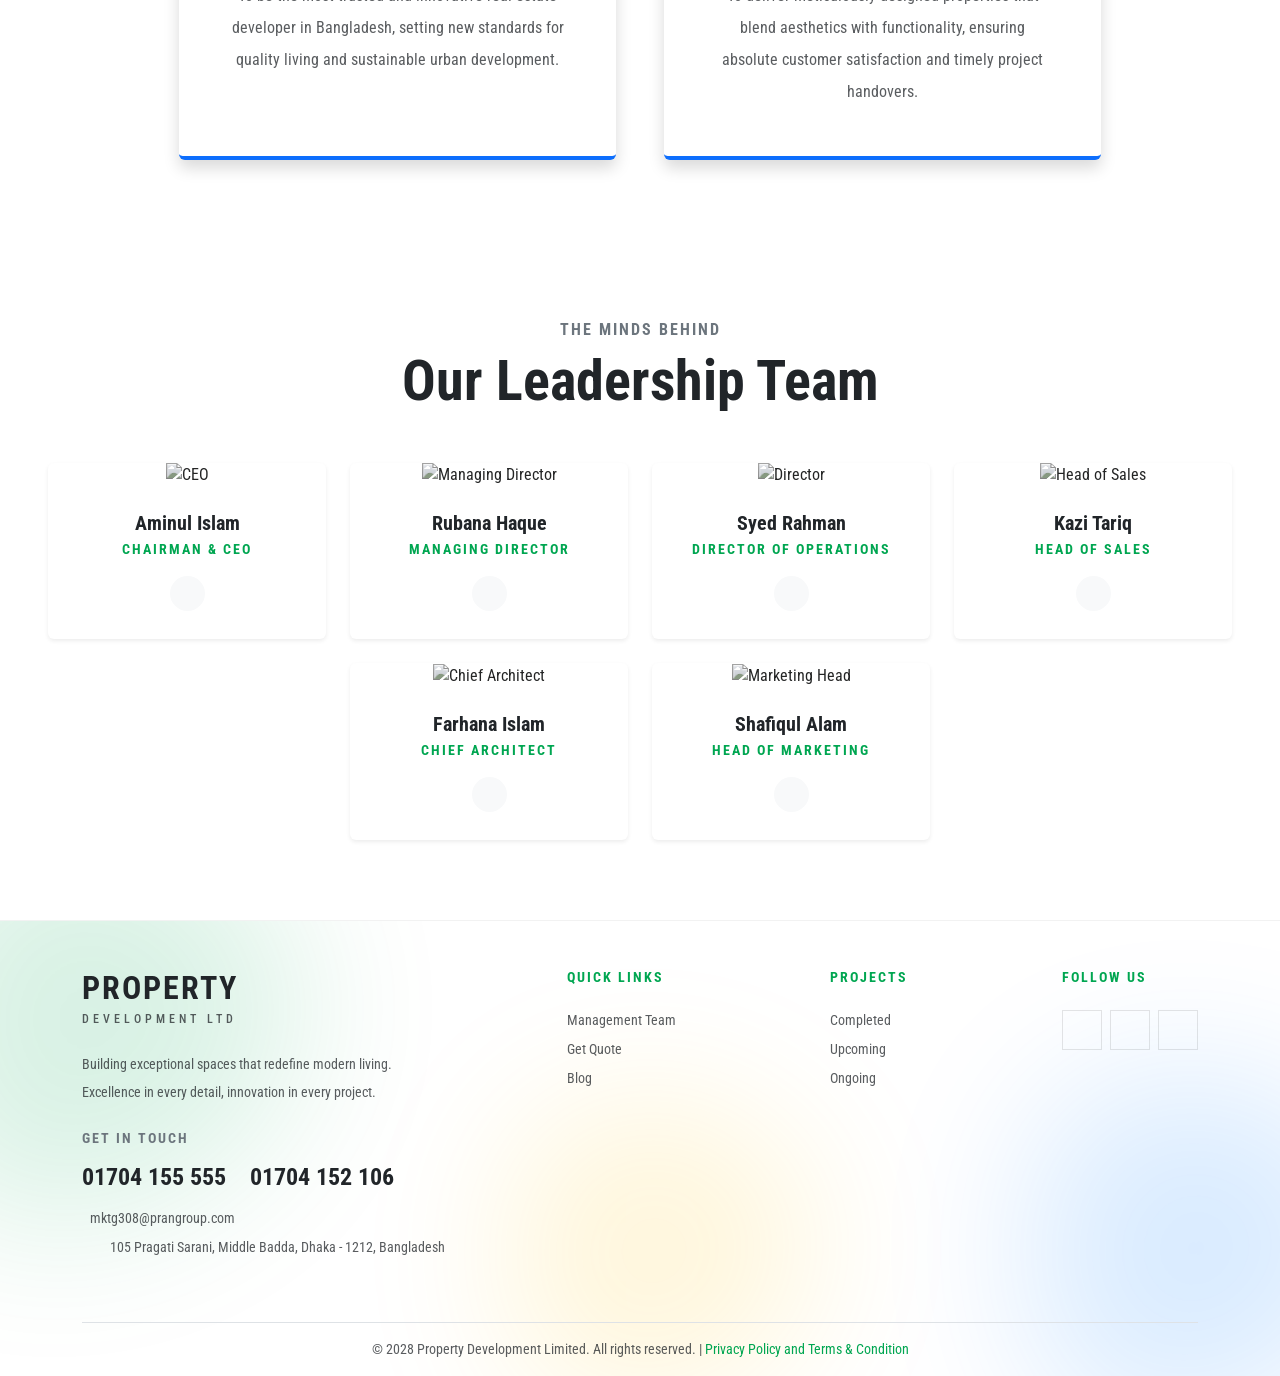
==== commit e22337e0: "dome" ====
--- a/about.html
+++ b/about.html
@@ -1,4 +1,4 @@
-<!doctype html>
+﻿<!doctype html>
 <html lang="en">
 
 <head>
@@ -48,22 +48,21 @@
                         </li>
                         <li class="nav-item">
                             <a class="nav-link active" href="about.html">About Us</a>
-                        </li>
-                        <li class="nav-item dropdown">
+                        </li>                        <li class="nav-item dropdown">
                             <a class="nav-link dropdown-toggle" href="#" id="projectsDropdown" role="button" data-bs-toggle="dropdown" aria-expanded="false">
                                 Projects
                             </a>
                             <ul class="dropdown-menu border-0 shadow-sm mt-2" aria-labelledby="projectsDropdown">
-                                <li><a class="dropdown-item" href="#projects">Ongoing</a></li>
-                                <li><a class="dropdown-item" href="#upcoming-projects">Upcoming</a></li>
-                                <li><a class="dropdown-item" href="#completed-projects">Completed</a></li>
+                                <li><a class="dropdown-item" href="ongoing.html">Ongoing</a></li>
+                                <li><a class="dropdown-item" href="upcoming.html">Upcoming</a></li>
+                                <li><a class="dropdown-item" href="completed.html">Completed</a></li>
                             </ul>
                         </li>
                         <li class="nav-item">
                             <a class="nav-link" href="contact.html">Contact Us</a>
                         </li>
                         <li class="nav-item ms-2">
-                            <a href="#schedule" class="btn btn-square-solid px-4 py-2">Get Quote</a>
+                            <a href="index.html#schedule" class="btn btn-square-solid px-4 py-2">Get Quote</a>
                         </li>
                     </ul>
                 </div>
@@ -86,15 +85,14 @@
                     </li>
                     <li class="nav-item mobile-item">
                         <a class="nav-link active text-white" href="about.html">About Us</a>
-                    </li>
-                    <li class="nav-item mobile-item dropdown">
+                    </li>                    <li class="nav-item mobile-item dropdown">
                         <a class="nav-link text-white dropdown-toggle" href="#" id="mobileProjectsDropdown" role="button" data-bs-toggle="dropdown" aria-expanded="false">
                             Projects
                         </a>
                         <ul class="dropdown-menu dropdown-menu-dark border-0 shadow-none bg-transparent ps-3" aria-labelledby="mobileProjectsDropdown">
-                            <li><a class="dropdown-item text-white-50" href="#projects">Ongoing</a></li>
-                            <li><a class="dropdown-item text-white-50" href="#upcoming-projects">Upcoming</a></li>
-                            <li><a class="dropdown-item text-white-50" href="#completed-projects">Completed</a></li>
+                            <li><a class="dropdown-item text-white-50" href="ongoing.html">Ongoing</a></li>
+                            <li><a class="dropdown-item text-white-50" href="upcoming.html">Upcoming</a></li>
+                            <li><a class="dropdown-item text-white-50" href="completed.html">Completed</a></li>
                         </ul>
                     </li>
                     <li class="nav-item mobile-item">
@@ -102,7 +100,7 @@
                     </li>
                 </ul>
                 <div class="mobile-menu-footer mt-auto pt-4 border-top border-secondary">
-                    <a class="btn btn-square-solid w-100 py-3 fw-bold fs-5 shadow-sm" href="#schedule">Get Quote</a>
+                    <a class="btn btn-square-solid w-100 py-3 fw-bold fs-5 shadow-sm" href="index.html#schedule">Get Quote</a>
                     <div class="social-icons d-flex justify-content-center gap-3 mt-4">
                         <a href="#" class="text-white bg-secondary border-0"><i class="fa-brands fa-facebook-f"></i></a>
                         <a href="#" class="text-white bg-secondary border-0"><i class="fa-brands fa-twitter"></i></a>
@@ -377,3 +375,5 @@
 </body>
 
 </html>
+
+
--- a/css/style.css
+++ b/css/style.css
@@ -1,4 +1,4 @@
-@import url('https://fonts.googleapis.com/css2?family=Roboto+Condensed:ital,wght@0,100..900;1,100..900&display=swap');
+﻿@import url('https://fonts.googleapis.com/css2?family=Roboto+Condensed:ital,wght@0,100..900;1,100..900&display=swap');
 
 :root {
     --primary-color: #00A651;
@@ -132,14 +132,7 @@
 }
 
 /* Header Styles */
-.main-header {
-    background: var(--bg-light);
-    box-shadow: var(--shadow-md);
-    position: sticky;
-    top: 0;
-    z-index: 1030;
-    transition: var(--transition-slow);
-}
+.main-header { background: var(--bg-light); box-shadow: var(--shadow-md); position: fixed; top: 0; left: 0; width: 100%; z-index: 1030; transition: var(--transition-slow); }
 
 .navbar {
     padding: 1rem 0;
@@ -786,20 +779,8 @@
 }
 
 /* Reusable Square Solid Button */
-.btn-square-solid {
-    background: var(--primary-color);
-    border: 2px solid var(--primary-color);
-    color: #fff;
-    border-radius: 0;
-    font-weight: bold;
-    transition: all 0.3s ease;
-    text-transform: uppercase;
-    letter-spacing: 1px;
-}
-.btn-square-solid:hover {
-    background: transparent;
-    color: var(--primary-color);
-}
+.btn-square-solid { background: var(--primary-color); border: 2px solid var(--primary-color); color: #fff; border-radius: 0; font-weight: bold; transition: all 0.3s ease; text-transform: uppercase; letter-spacing: 1px; }
+.btn-square-solid:hover { background: var(--primary-hover); border-color: var(--primary-hover); color: #fff; }
 
 /* Reusable Square Light Outline Button */
 .btn-square-outline-light {
@@ -1079,4 +1060,100 @@
 
 .team-card:hover img {
     filter: grayscale(0%);
-}+}/* Project Pages CSS */
+.project-card {
+    transition: all 0.4s ease;
+}
+
+.project-card:hover {
+    transform: translateY(-10px);
+    box-shadow: 0 20px 40px rgba(0,0,0,0.15) !important;
+}
+
+.project-img-wrapper img {
+    transition: transform 0.5s ease;
+}
+
+.project-card:hover .project-img-wrapper img {
+    transform: scale(1.1);
+}
+/* Project Details Page CSS */
+.gallery-img {
+    transition: transform 0.5s ease;
+}
+
+.gallery-item:hover .gallery-img {
+    transform: scale(1.1);
+}
+
+.video-wrapper:hover .play-btn {
+    transform: scale(1.1);
+    box-shadow: 0 0 20px rgba(0, 0, 0, 0.3) !important;
+}
+
+.video-wrapper:hover .video-overlay {
+    opacity: 0.3 !important;
+    transition: opacity 0.3s ease;
+}
+
+.details-amenities li i {
+    transition: transform 0.3s ease;
+}
+
+.details-amenities li:hover i {
+    transform: translateX(5px);
+}
+/* Timeline CSS */
+.timeline {
+    border-left: 3px solid #e9ecef;
+}
+
+.timeline-dot {
+    width: 20px;
+    height: 20px;
+    margin-left: -11.5px;
+    z-index: 1;
+}
+
+@keyframes pulse {
+    0% {
+        box-shadow: 0 0 0 0 rgba(255, 193, 7, 0.7);
+    }
+    70% {
+        box-shadow: 0 0 0 10px rgba(255, 193, 7, 0);
+    }
+    100% {
+        box-shadow: 0 0 0 0 rgba(255, 193, 7, 0);
+    }
+}
+
+/* Location List */
+.location-list li {
+    transition: transform 0.3s ease;
+}
+
+.location-list li:hover {
+    transform: translateX(10px);
+}
+/* Responsive Fixes */
+.details-hero {
+    background-attachment: scroll !important; /* Fix for iOS Parallax issue */
+}
+
+@media (min-width: 768px) {
+    .w-md-auto {
+        width: auto !important;
+    }
+}
+/* Prevent horizontal scrolling globally */
+html, body {
+    overflow-x: hidden;
+    width: 100%;
+}
+
+/* Fix for fixed header */
+body {
+    padding-top: 76px; /* Approx height of the navbar */
+}
+
+
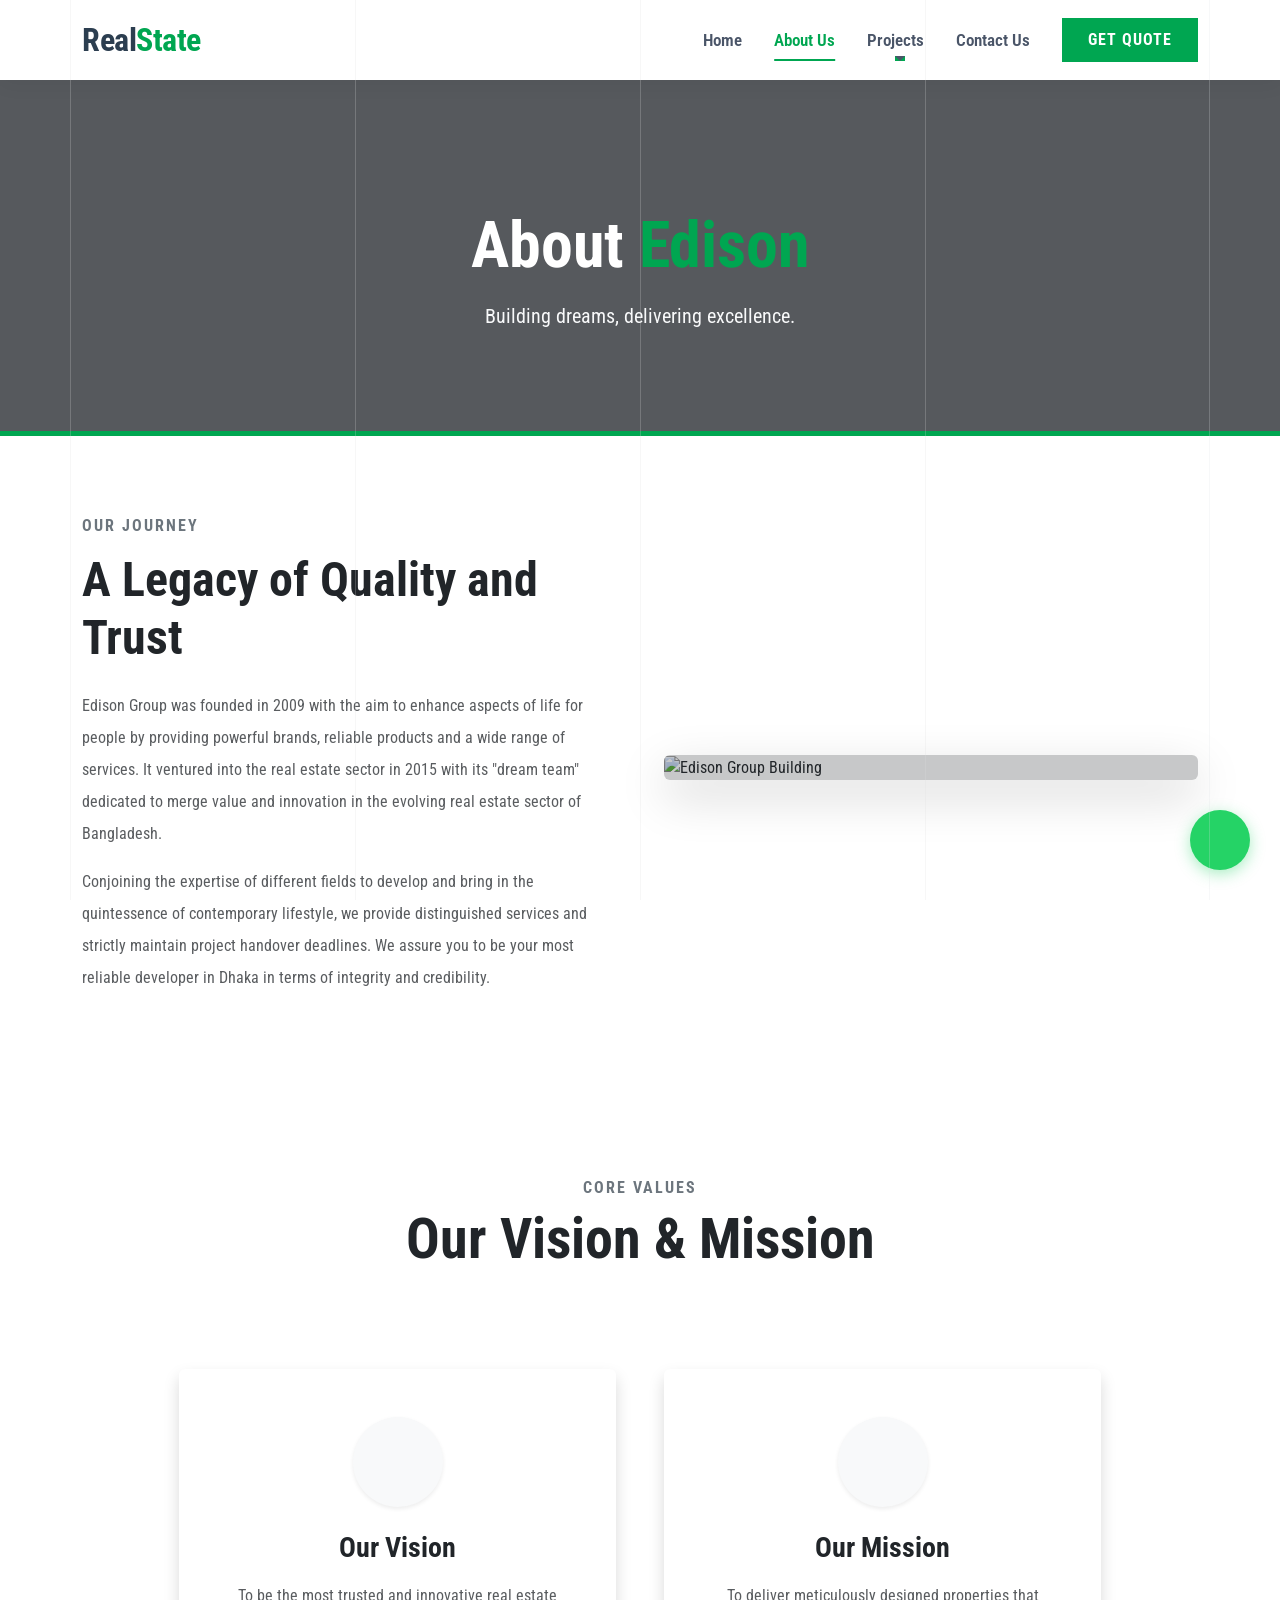
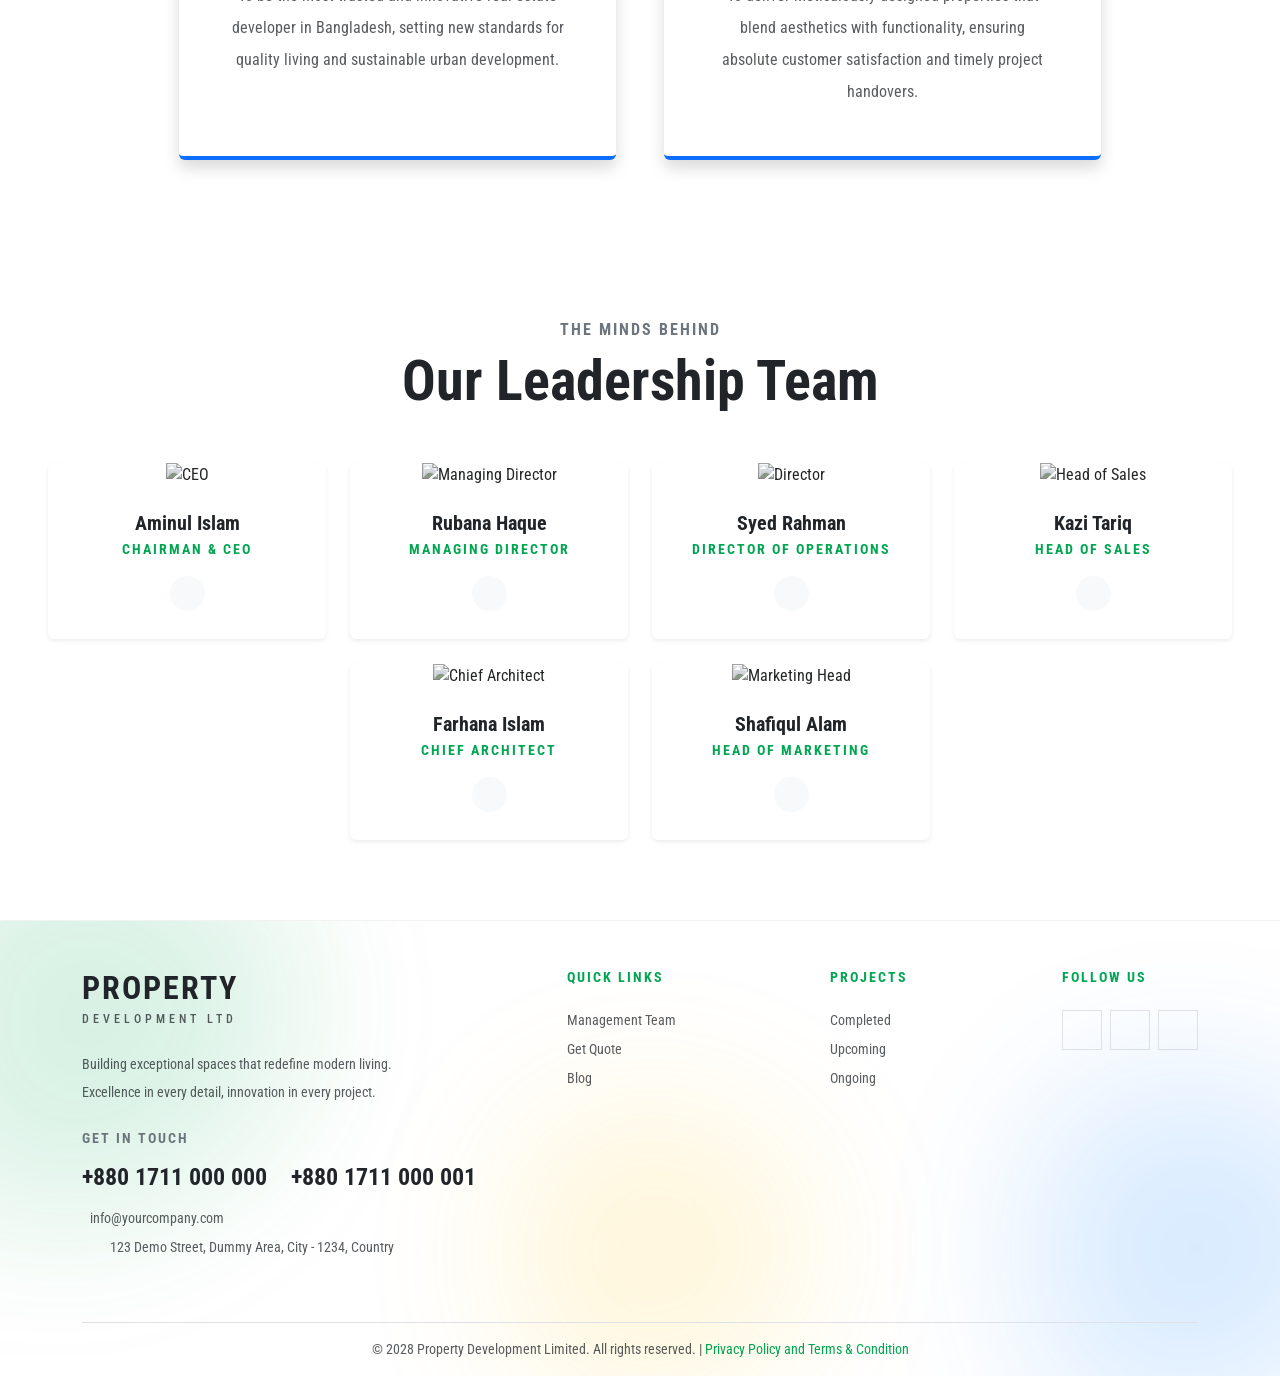
==== commit d429f64c: "dome" ====
--- a/about.html
+++ b/about.html
@@ -293,15 +293,15 @@
                     <h6 class="text-uppercase text-secondary fw-bold mb-3 small letter-spacing-1">Get In Touch</h6>
 
                     <div class="d-flex flex-wrap gap-4 mb-3">
-                        <h4 class="fw-bold text-dark mb-0">01704 155 555</h4>
-                        <h4 class="fw-bold text-dark mb-0">01704 152 106</h4>
+                        <h4 class="fw-bold text-dark mb-0">+880 1711 000 000</h4>
+                        <h4 class="fw-bold text-dark mb-0">+880 1711 000 001</h4>
                     </div>
 
                     <ul class="list-unstyled text-muted small contact-list">
-                        <li class="mb-2"><i class="fa-solid fa-envelope text-primary me-2"></i> mktg308@prangroup.com
+                        <li class="mb-2"><i class="fa-solid fa-envelope text-primary me-2"></i> info@yourcompany.com
                         </li>
                         <li><i class="fa-solid fa-location-dot text-primary me-2 pt-1 float-start"></i> <span
-                                class="d-block ms-4">105 Pragati Sarani, Middle Badda, Dhaka - 1212, Bangladesh</span>
+                                class="d-block ms-4">123 Demo Street, Dummy Area, City - 1234, Country</span>
                         </li>
                     </ul>
                 </div>
@@ -377,3 +377,4 @@
 </html>
 
 
+
